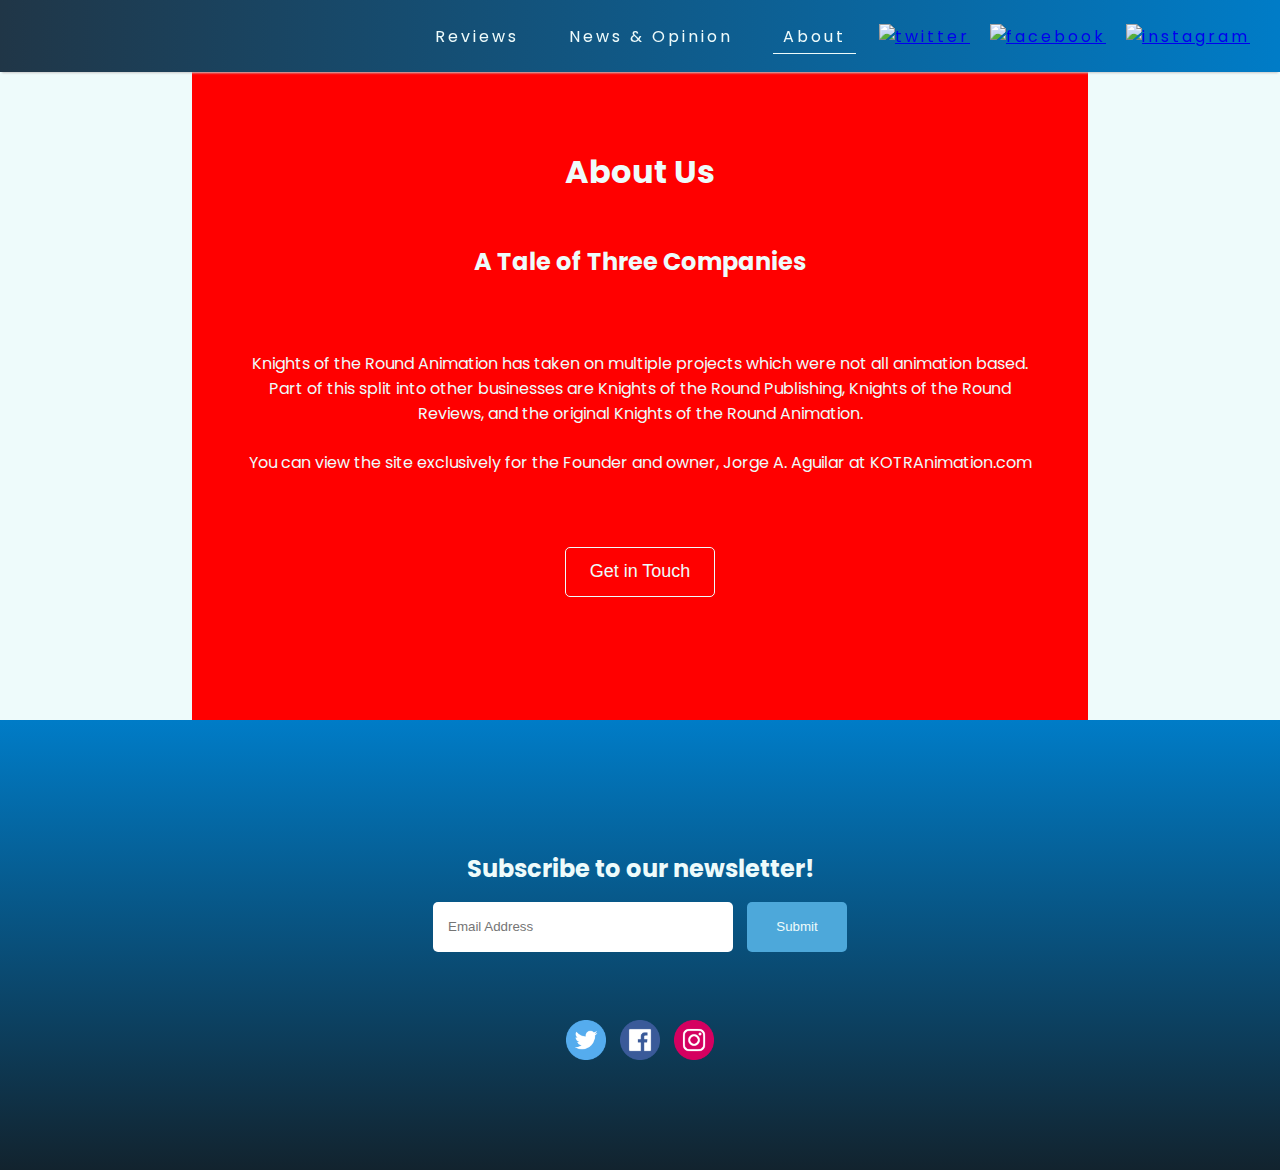
==== about.html @ 1d17beef "created about, opinon, review folder, and review template" ====
<!DOCTYPE html>
<html lang="en">
<head>
    <meta charset="UTF-8">
    <meta name="viewport" content="width=device-width, initial-scale=1.0">
    <link rel="stylesheet" href="styles.css">
    <link rel="stylesheet" href="about.css">
    <title>Reviews</title>
</head>
<body>


    <!--Hamburger-->
    <nav id="navbar">
        <div class="hamburger">
          <div class="line"></div>
          <div class="line"></div>
          <div class="line"></div>
        </div>
        <ul class="nav-links">
            <li><a href="index.html">Reviews</a></li>
            <li><a href="opinion.html">News & Opinion</a></li>
            <li><a class="current" href="about.html">About</a></li>
        </ul>
        <div class="social-links">
            <a href="https://twitter.com/SirJAAguilar" target="_blank"><img src="./images/twitter-24.png" alt="twitter"></a>
            <a href="https://www.facebook.com/KOTRAnimation" target="_blank"><img src="./images/facebook-3-24.png" alt="facebook"></a>
            <a href="https://www.instagram.com/cg_aggy/" target="_blank"><img src="./images/instagram-24.png" alt="instagram"></a>
        </div>
      </nav>
    <!--Hamburger end-->

<!--container-->
      <div class="about-container">
        <h1>About Us</h1>
        <h2>A Tale of Three Companies</h2>
        <div>
            <p>Knights of the Round Animation has taken on multiple projects which were not all animation based. Part of this split into other businesses are Knights of the Round Publishing, Knights of the Round Reviews, and the original Knights of the Round Animation.</p>
            <p>You can view the site exclusively for the Founder and owner, Jorge A. Aguilar at KOTRAnimation.com</p>
        </div>
        <button class="button" type="submit" name="submit" id="submit-button">
            <a href="https://kotranimation.com/" target="_blank">Get in Touch</a>
        </button>
    </div>

<!--container-->

<!--foot-->
    <div class="foot-container footer">
        <div class="row subscribe">
            <h2>Subscribe to our newsletter!</h2>
            <input class="form-control col-sm-6" type="email" id="email" placeholder="Email Address" name="email">
            <button class="btn btn-primary col-sm-6" type="submit" name="submit" id="submit-button">Submit</button>
        </div>
        <div class="row social">
            <a href="https://twitter.com/SirJAAguilar" target="_blank"><img src="./images/Twitter.png" alt=""></a>
            <a href="https://www.facebook.com/KOTRAnimation" target="_blank"><img src="./images/Facebook.png" alt=""></a>
            <a href="https://www.instagram.com/cg_aggy/" target="_blank"><img src="./images/Instagram.png" alt=""></a>
        </div>
    </div>
<!--footer end-->


  <script>

    const hamburger = document.querySelector(".hamburger");
    const navLinks = document.querySelector(".nav-links");
    const links = document.querySelectorAll(".nav-links li");

    hamburger.addEventListener("click", () => {
    navLinks.classList.toggle("open");
    links.forEach(link => {
    link.classList.toggle("fade");
});
});
    </script>

<script src="https://cdnjs.cloudflare.com/ajax/libs/gsap/3.5.1/gsap.min.js" integrity="sha512-IQLehpLoVS4fNzl7IfH8Iowfm5+RiMGtHykgZJl9AWMgqx0AmJ6cRWcB+GaGVtIsnC4voMfm8f2vwtY+6oPjpQ==" crossorigin="anonymous"></script>

    <script>
        const tl = gsap.timeline({ defaults: {ease: "power1.out"}});
        tl.to(".text", {y: "0%", duration: 1, stagger: 0.25});
        tl.to(".slider", {y: "-100%", duration: 1.5, delay: 0.5});
        tl.to(".intro", {y: "-100%", duration: 1}, "-=1");
        tl.fromTo(".test img" , {opacity:0}, {opacity:1, duration:1});



    </script>
---- styles.css ----
@import url('https://fonts.googleapis.com/css2?family=Poppins&display=swap');

body {
    margin: 0;
    padding: 0;
    box-sizing: border-box;
    background-color: #eefbfb;
    font-family: 'Poppins', sans-serif;

    color: #12232e;
}

/*Hamburger*/
#navbar {
  height:8vh;
  width: 100%;
  margin:0;
  top:0;
  position: fixed;
  letter-spacing: 3px;
  box-shadow: 0 3px 2px -2px rgb(199, 198, 198);
  background-color: #f7f7f7; /* For browsers that do not support gradients */
  background-image: linear-gradient(to right, #203647 ,#007cc7);

}

.nav-links {
  display: flex;
  list-style: none;
  height: 100%;
  justify-content: center;
  align-items: center;


}

.nav-links li {
  margin:0px 15px
}

.nav-links li a {
  color: #eefbfb;
  text-decoration: none;
  font-size: 16px;
  padding:0px 10px 5px 10px;
  border-bottom: 3px solid transparent;


}

.nav-links li a:hover {
  color: rgb(173, 173, 173);
  transition: 1s;

}



@media screen and (max-width: 768px) {
  .line {
    width: 30px;
    height: 3px;
    background:  #eefbfb;
    margin: 5px;
  }
  nav {
    position: fixed;
  }

  .hamburger {
    position: absolute;
    cursor: pointer;
    left: 5%;
    top: 50%;
    transform: translate(-5%, -50%);
    z-index: 2;
  }

  .nav-links {
    position: fixed;
    align-items: center;
    background:  #203647;
    height: 100vh;
    width: 100%;
    flex-direction: column;
    transition: all 1s ease-out;
    pointer-events: none;
    clip-path: circle(100px at 5% -15%);
    -webkit-clip-path: circle(100px at 5% -15%);
  }
  .nav-links.open {
    clip-path: circle(2000px at 90% -10%);
    -webkit-clip-path: circle(2000px at 90% 10%);
    pointer-events: all;
  }
  .landing {
    flex-direction: column;
  }
  .nav-links li {
    opacity: 0;
    margin: 2rem 0rem;
  }
  .nav-links li a {

    font-size: 25px;
  }
  .nav-links li:nth-child(1) {
    transition: all 0.5s ease 0.2s;
  }
  .nav-links li:nth-child(2) {
    transition: all 0.5s ease 0.4s;
  }
  .nav-links li:nth-child(3) {
    transition: all 0.5s ease 0.6s;
  }
  li.fade {
    opacity: 1;
  }
}

.nav-links .current {
  border-bottom: solid #eefbfb 1px;
  transition: 1s;
}


.social-links {
  height: 8vh;
  top: 0px;
  right: 20px;
  display:flex;
  justify-content:center;
  align-items: center;
  position: fixed;

}

.social-links img {
  margin: 0px 10px;
  width: 50%;
  height:auto;
  object-fit: cover;
}


/*Hamburger*/

  *,
*::after,
*::before {
  margin: 0;
  padding: 0;
  box-sizing: inherit;
}

  .previews-container {
    background:;
    width: 80%;
    margin:10vh auto;
  }

  .tiles {
    display: grid;
  grid-template-columns: repeat(9, 1fr);
  grid-template-rows: repeat(6, 9vw);
  grid-gap: 1rem;


  }

  @media screen and (max-width: 1850px) {
    .previews-container {
      background:;
      width: 100%;
      margin:10vh auto;
    }

    .read-time {
      display:none;
    }
  }

  @media screen and (max-width: 1850px) {
    .previews-container {
      background:;
      width: 100%;
      margin:10vh auto;
    }

    .read-time {
      display:none;
    }
  }

  @media screen and (max-width: 1750px) {
    .tiles {
      display: flex;
      justify-content: center;
      flex-wrap: wrap;
      grid-gap: 1rem;

    }

    .tiles div {
      flex: 0 45%;
    }

    .text-preview {
      display: none;
    }
  }

  @media screen and (max-width: 668px) {
    .tiles {
      display: block;

    }

    .previews-container {
      margin:8vh auto 0px auto;
    }


    .text-preview {
      display: none;
    }
  }


  .tile {
    width: 100%;
    height: 100%;
    object-fit: cover;
    display:block;
    transition: all 0.3s ease-out;
    cursor: pointer;
    padding:15px;
    background-color: #eefbfb;
    overflow: ;
    box-shadow: 0 2px 20px rgba(218, 214, 214, 0.911), 0 1px 1px rgb(170, 170, 170);

  }

  .tile a {
    text-decoration: none;
    color: black;

  }


  .tile img {
    object-fit: cover;
    height: 60%;
    width: 100%;
    border-radius:5px;


  }

  .tile-1 img {
    object-fit: cover;
    height: 80%;
    width: 100%;
    border-radius:5px;
  }


  .tile-1{
    grid-column-start: 1;
    grid-column-end: 6;
    grid-row-start: 1;
    grid-row-end: 5;
  }

  .tile-2 {
    grid-column-start: 6;
    grid-column-end:8;
    grid-row-start: 1;
    grid-row-end: 3;
  }

  .tile-3 {
    grid-column-start: 8;
    grid-column-end: 10;
    grid-row-start: 1;
    grid-row-end: 3;
  }

  .tile-4 {
    grid-column-start: 6;
    grid-column-end: 8;
    grid-row-start: 3;
    grid-row-end: 5;
  }
  .tile-5 {
    grid-column-start: 8;
    grid-column-end: 10;
    grid-row-start: 3;
    grid-row-end: 5;
  }
  .tile-6 {
    grid-column-start: 1;
    grid-column-end: 4;
    grid-row-start: 5;
    grid-row-end: 7;
  }
  .tile-7 {
    grid-column-start: 4;
    grid-column-end:7;
    grid-row-start: 5;
    grid-row-end: 7;
  }
  .tile-8 {
    grid-column-start: 7;
    grid-column-end: 10;
    grid-row-start: 5;
    grid-row-end: 7;
  }



  . {
    height: 100%;
    width: 100%;
    border-radius: 5px;
    background-size: cover;

  }

  .tile h3 {
    font-size: ;
  }

  .text-preview {
    font-family: 'Times New Roman', Times, serif;
  }

  .read-time {
    text-align: right;
    margin-top:5px;
    width: 100%;
    margin-left: auto;
    color: rgb(172, 172, 172);
    font-size: 15px;
  }

  .genre {
    font-weight: 900;
    color: #007cc7;
    font-family: 'Poppins', sans-serif;
  }



  /* footer */
  .foot-container {
    bottom: 0px;
    background: #;
    height: 50vh;
    background-image: linear-gradient(#007cc7, #12232e);
  }

  .footer {
    display:flex;
    justify-content: center;
    align-self: center;
    flex-direction: column;
  }

  .footer div {
    margin-bottom: ;
    color: #eefbfb;
  }

  .subscribe {
    text-align: center;
    margin: 10px 0px 10px 0px;
    background: #;

  }

  .subscribe h2 {
    margin-bottom: 1rem;
  }

  .subscribe input {

    outline: none;
    -webkit-appearance: none;
    border:none;
    height: 50px;
    width: 300px;
    padding:15px;
    margin: 0px 5px;
    border-radius: 5px;
  }

  @media screen and (max-width: 425px) {
    .subscribe input {
      margin-bottom:1rem;
    }
  }
  .subscribe button {
    color: #eefbfb;
    background:#4da8da;
    border:none;
    border-radius: 5px;
    padding:px;
    width: 100px;
    height: 50px;
    margin: 0px 5px;
  }



  .social  {
    margin-top:3rem;
    text-align: center;
    height: 40px;

  }

  .social img {
    width: auto;
    height: 100%;
    object-fit: cover;
    margin: 10px 5px;
  }


  .container {
    width: 100%;
    background: #f7f7f7 ;
  }
---- about.css ----
.about-container {
    margin-top: 8vh;
    background:red;
    height: 80vh;
    text-align: center;
    display: flex;
    flex-direction: column;
    align-items: center;
    justify-content: center;
    margin:0 30%;
    color: #eefbfb;
    height: 80vh;
}

@media screen and (max-width:1500px) {
    .about-container {
        margin: 0 15%;
    }
}

@media screen and (max-width:1024px) {
    .about-container {
        margin: 0 5%;
        height: ;
    }
}

.about-container > * {
    margin:1.5rem;
}

.about-container p {
    margin: 1.5rem;
}
@media screen and (max-width:678px) {
    .about-container {
        margin: 10vh 0px 5vh 0px;
        height: 100%;
    }

}

.about-container > * {
    margin:1.5rem;
}

.about-container p {
    margin: 1.5rem;
}

.button {
    color: #eefbfb;
    background:4da8da;
    background:transparent;
    border: 1px solid  #eefbfb;;
    border-radius: 5px;
    font-size: 18px;
    padding:px;
    width: 150px;
    height: 50px;
    margin: 0px 5px;
    margin-top: 1.5rem;
    transition: 0.5s;
}

.button:hover {
    transform: scale(1.05);
}

.button a {
    text-decoration: none;
    color: #eefbfb;
}
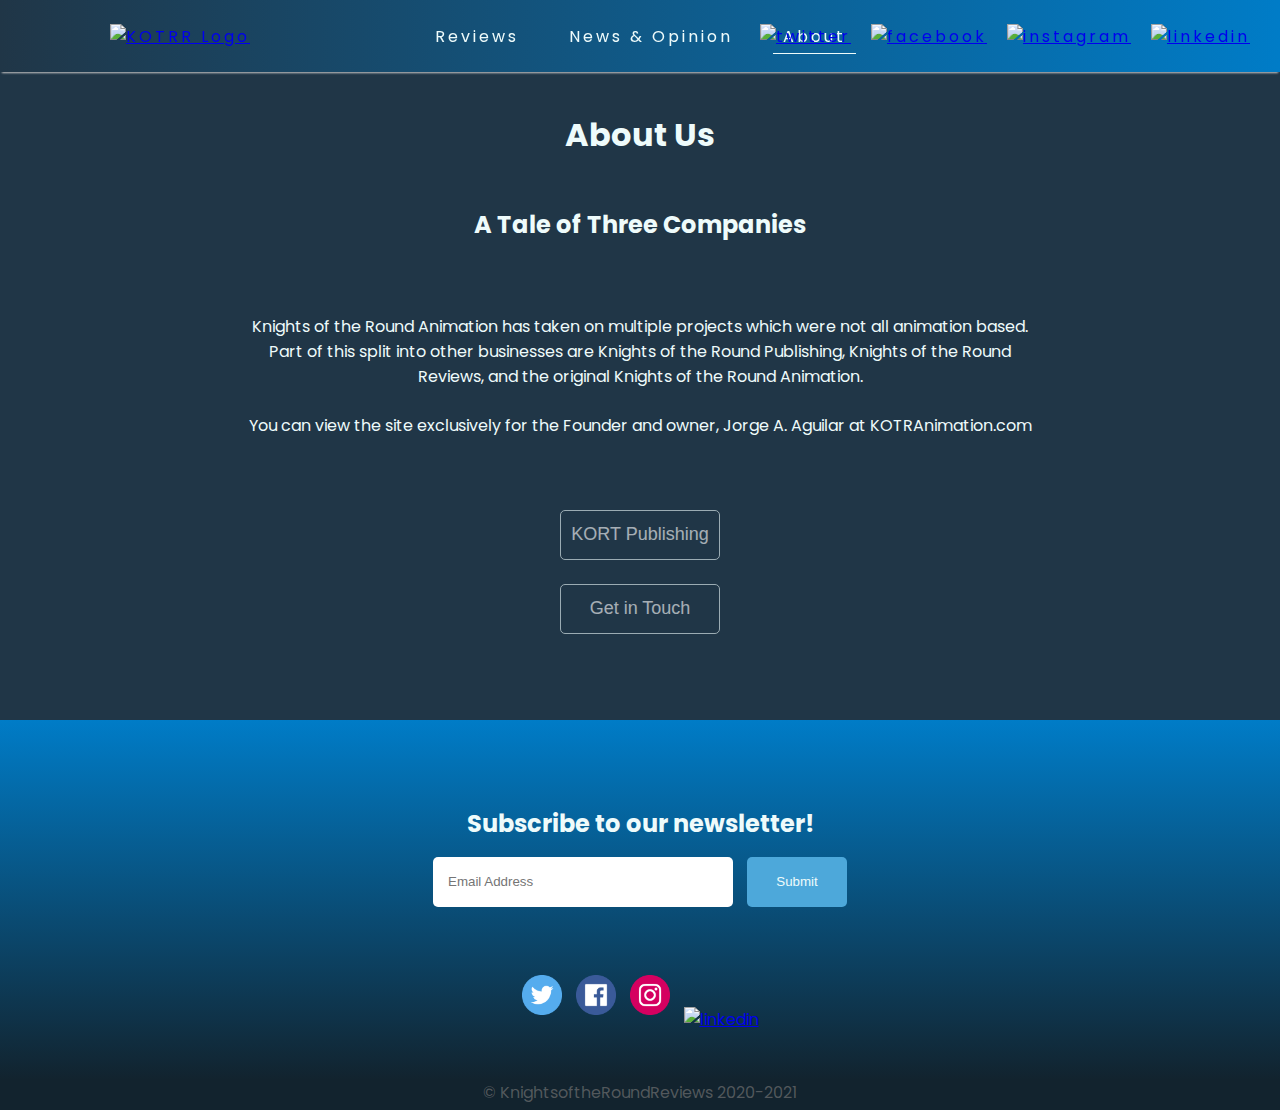
==== commit 9715aedc: "added social links to main pages" ====
--- a/about.html
+++ b/about.html
@@ -26,6 +26,10 @@
             <a href="https://twitter.com/SirJAAguilar" target="_blank"><img src="./images/twitter-24.png" alt="twitter"></a>
             <a href="https://www.facebook.com/KOTRAnimation" target="_blank"><img src="./images/facebook-3-24.png" alt="facebook"></a>
             <a href="https://www.instagram.com/cg_aggy/" target="_blank"><img src="./images/instagram-24.png" alt="instagram"></a>
+            <a href="https://www.linkedin.com/in/jorge-aguilar-844398a5/" target="_blank"><img src="./images/linkedin-3-24.png" alt="linkedin"></a>
+        </div>
+        <div class="logo">
+            <a href="index.html"><img src="./images/logo-small.jpg" alt="KOTRR Logo"></a>
         </div>
       </nav>
     <!--Hamburger end-->
@@ -38,6 +42,9 @@
             <p>Knights of the Round Animation has taken on multiple projects which were not all animation based. Part of this split into other businesses are Knights of the Round Publishing, Knights of the Round Reviews, and the original Knights of the Round Animation.</p>
             <p>You can view the site exclusively for the Founder and owner, Jorge A. Aguilar at KOTRAnimation.com</p>
         </div>
+        <button class="button" type="submit" name="submit" id="submit-button">
+            <a href="https://kotrpublishing.com/" target="_blank">KORT Publishing</a>
+        </button>
         <button class="button" type="submit" name="submit" id="submit-button">
             <a href="https://kotranimation.com/" target="_blank">Get in Touch</a>
         </button>
@@ -56,9 +63,20 @@
             <a href="https://twitter.com/SirJAAguilar" target="_blank"><img src="./images/Twitter.png" alt=""></a>
             <a href="https://www.facebook.com/KOTRAnimation" target="_blank"><img src="./images/Facebook.png" alt=""></a>
             <a href="https://www.instagram.com/cg_aggy/" target="_blank"><img src="./images/Instagram.png" alt=""></a>
+            <a href="https://www.linkedin.com/in/jorge-aguilar-844398a5/" target="_blank"><img src="./images/Linkedin.png" alt="linkedin"></a>
+
         </div>
     </div>
 <!--footer end-->
+
+<div class="copyright-info">
+    <p>
+        <span>&#169;</span>
+        KnightsoftheRoundReviews 2020-2021
+    </p>
+</div>
+
+<!--copyright-->
 
 
   <script>
--- a/styles.css
+++ b/styles.css
@@ -12,6 +12,7 @@
 
 /*Hamburger*/
 #navbar {
+  z-index: 1;
   height:8vh;
   width: 100%;
   margin:0;
@@ -50,7 +51,7 @@
 
 .nav-links li a:hover {
   color: rgb(173, 173, 173);
-  transition: 1s;
+  transition: .25s;
 
 }
 
@@ -120,7 +121,7 @@
 
 .nav-links .current {
   border-bottom: solid #eefbfb 1px;
-  transition: 1s;
+  transition: .25s;
 }
 
 
@@ -142,6 +143,28 @@
   object-fit: cover;
 }
 
+.social-links img:hover {
+  opacity: .7;
+  transition: .25s
+}
+
+.logo {
+  height: 8vh;
+  top: 0px;
+  left: 100px;
+  display:flex;
+  justify-content:center;
+  align-items: center;
+  position: fixed;
+}
+
+.logo img {
+  margin: 0px 10px;
+  width: 50%;
+  height:auto;
+  object-fit: cover;
+}
+
 
 /*Hamburger*/
 
@@ -154,9 +177,8 @@
 }
 
   .previews-container {
-    background:;
     width: 80%;
-    margin:10vh auto;
+    margin:10vh auto 02vh auto;
   }
 
   .tiles {
@@ -167,65 +189,6 @@
 
 
   }
-
-  @media screen and (max-width: 1850px) {
-    .previews-container {
-      background:;
-      width: 100%;
-      margin:10vh auto;
-    }
-
-    .read-time {
-      display:none;
-    }
-  }
-
-  @media screen and (max-width: 1850px) {
-    .previews-container {
-      background:;
-      width: 100%;
-      margin:10vh auto;
-    }
-
-    .read-time {
-      display:none;
-    }
-  }
-
-  @media screen and (max-width: 1750px) {
-    .tiles {
-      display: flex;
-      justify-content: center;
-      flex-wrap: wrap;
-      grid-gap: 1rem;
-
-    }
-
-    .tiles div {
-      flex: 0 45%;
-    }
-
-    .text-preview {
-      display: none;
-    }
-  }
-
-  @media screen and (max-width: 668px) {
-    .tiles {
-      display: block;
-
-    }
-
-    .previews-container {
-      margin:8vh auto 0px auto;
-    }
-
-
-    .text-preview {
-      display: none;
-    }
-  }
-
 
   .tile {
     width: 100%;
@@ -236,7 +199,6 @@
     cursor: pointer;
     padding:15px;
     background-color: #eefbfb;
-    overflow: ;
     box-shadow: 0 2px 20px rgba(218, 214, 214, 0.911), 0 1px 1px rgb(170, 170, 170);
 
   }
@@ -255,6 +217,16 @@
     border-radius:5px;
 
 
+  }
+
+  .tile h3:hover {
+    opacity: .7;
+    transition: 0.25s;
+  }
+
+  .text-hover-opacity:hover {
+    opacity: .7;
+    transition: 0.25s;
   }
 
   .tile-1 img {
@@ -317,23 +289,10 @@
     grid-row-end: 7;
   }
 
-
-
-  . {
-    height: 100%;
-    width: 100%;
-    border-radius: 5px;
-    background-size: cover;
-
-  }
-
-  .tile h3 {
-    font-size: ;
-  }
-
   .text-preview {
     font-family: 'Times New Roman', Times, serif;
   }
+
 
   .read-time {
     text-align: right;
@@ -351,31 +310,104 @@
   }
 
 
+  @media screen and (max-width: 1850px) {
+    .previews-container {
+      width: 100%;
+      margin:10vh auto;
+    }
+
+    .read-time {
+      display:none;
+    }
+  }
+
+  @media screen and (max-width: 1850px) {
+    .previews-container {
+      width: 100%;
+      margin:10vh auto;
+    }
+
+    .read-time {
+      display:none;
+    }
+  }
+
+  @media screen and (max-width: 1750px) {
+    .tiles {
+      display: flex;
+      justify-content: center;
+      flex-wrap: wrap;
+      grid-gap: 1rem;
+
+    }
+
+    .tiles div {
+      flex: 0 45%;
+    }
+
+    .text-preview {
+      display: none;
+    }
+    .previews-container {
+      margin:10vh auto 2vh auto;
+    }
+
+    .tile img {
+      height: 20vh;
+    }
+
+  }
+
+  @media screen and (max-width: 668px) {
+    .tiles {
+      display: block;
+
+    }
+
+    .previews-container {
+      margin:10vh auto 2vh auto;
+    }
+
+
+    .text-preview {
+      display: none;
+    }
+
+    .tile img {
+      height: 35vh;
+    }
+  }
+
+
 
   /* footer */
   .foot-container {
     bottom: 0px;
-    background: #;
-    height: 50vh;
+    height: 40vh;
     background-image: linear-gradient(#007cc7, #12232e);
   }
 
   .footer {
+    width: 100%;
     display:flex;
     justify-content: center;
     align-self: center;
     flex-direction: column;
   }
 
+  @media screen and (max-width: 468px) {
+    .foot-container {
+      height: 60vh;
+    }
+  }
+
   .footer div {
-    margin-bottom: ;
     color: #eefbfb;
   }
 
   .subscribe {
     text-align: center;
     margin: 10px 0px 10px 0px;
-    background: #;
 
   }
 
@@ -427,8 +459,22 @@
     margin: 10px 5px;
   }
 
+  .social img:hover {
+    opacity: .7;
+    transition: .25s;
+  }
 
   .container {
     width: 100%;
     background: #f7f7f7 ;
   }
+
+  .copyright-info {
+    padding:0px 0px 5px 0px;
+    bottom: 0px;
+    margin-bottom: 0px;
+    display: flex;
+    justify-content: center;
+    background:#12232e;
+    color: rgba(117, 117, 117, 0.664);
+  }
--- a/about.css
+++ b/about.css
@@ -1,6 +1,9 @@
+body {
+    background:#203647;
+}
+
 .about-container {
     margin-top: 8vh;
-    background:red;
     height: 80vh;
     text-align: center;
     display: flex;
@@ -21,7 +24,7 @@
 @media screen and (max-width:1024px) {
     .about-container {
         margin: 0 5%;
-        height: ;
+        padding: 1rem 0rem;
     }
 }
 
@@ -56,18 +59,20 @@
     border-radius: 5px;
     font-size: 18px;
     padding:px;
-    width: 150px;
+    width: 160px;
     height: 50px;
     margin: 0px 5px;
     margin-top: 1.5rem;
     transition: 0.5s;
+    opacity: .6;
+    cursor: pointer;
 }
 
 .button:hover {
-    transform: scale(1.05);
+    opacity: 1;
 }
 
 .button a {
     text-decoration: none;
-    color: #eefbfb;
+    color: white;
 }
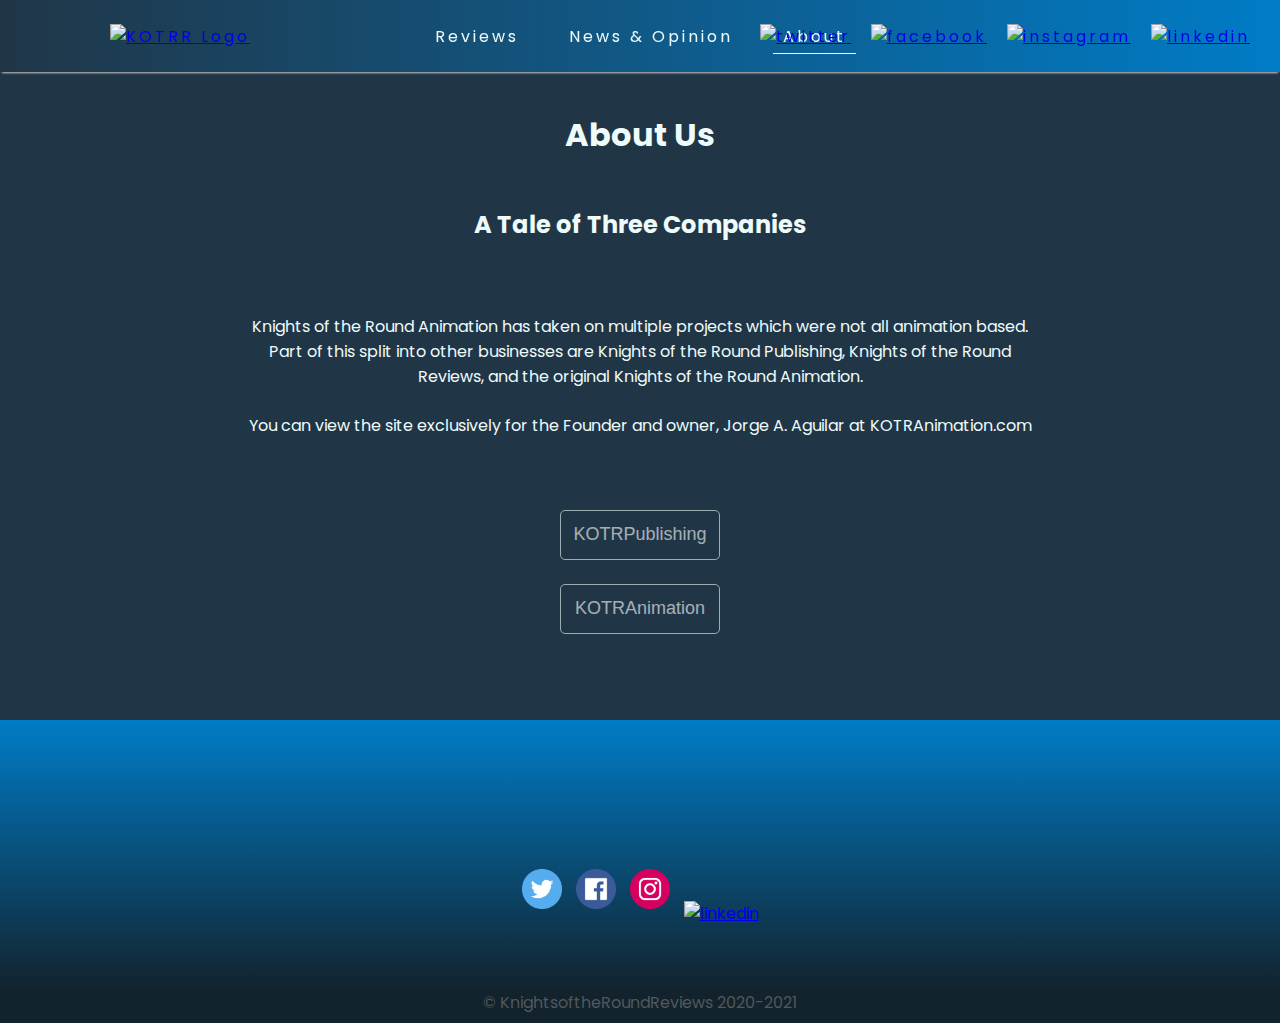
==== commit 51c64e8a: "updated about buttons, authors, removed welcome end section" ====
--- a/about.html
+++ b/about.html
@@ -5,7 +5,8 @@
     <meta name="viewport" content="width=device-width, initial-scale=1.0">
     <link rel="stylesheet" href="styles.css">
     <link rel="stylesheet" href="about.css">
-    <title>Reviews</title>
+    <link rel="shortcut icon" href="images/fav.ico">
+    <title>About</title>
 </head>
 <body>
 
@@ -43,10 +44,10 @@
             <p>You can view the site exclusively for the Founder and owner, Jorge A. Aguilar at KOTRAnimation.com</p>
         </div>
         <button class="button" type="submit" name="submit" id="submit-button">
-            <a href="https://kotrpublishing.com/" target="_blank">KORT Publishing</a>
+            <a href="https://kotrpublishing.com/" target="_blank">KOTRPublishing</a>
         </button>
         <button class="button" type="submit" name="submit" id="submit-button">
-            <a href="https://kotranimation.com/" target="_blank">Get in Touch</a>
+            <a href="https://kotranimation.com/" target="_blank">KOTRAnimation</a>
         </button>
     </div>
 
--- a/styles.css
+++ b/styles.css
@@ -6,11 +6,11 @@
     box-sizing: border-box;
     background-color: #eefbfb;
     font-family: 'Poppins', sans-serif;
-
     color: #12232e;
 }
 
 /*Hamburger*/
+
 #navbar {
   z-index: 1;
   height:8vh;
@@ -57,7 +57,7 @@
 
 
 
-@media screen and (max-width: 768px) {
+@media screen and (max-width: 868px) {
   .line {
     width: 30px;
     height: 3px;
@@ -158,15 +158,67 @@
   position: fixed;
 }
 
-.logo img {
+.logo a img {
   margin: 0px 10px;
-  width: 50%;
+  width: 50px;
   height:auto;
   object-fit: cover;
 }
 
+@media screen and (max-width: 924px) {
+  .logo {
+    display:none;
+  }
+}
 
 /*Hamburger*/
+
+/* welcome container*/
+#welcome-header {
+  text-align: center;
+}
+
+@media screen and (max-width:1024px) {
+  #welcome-header {
+    width: 100%;
+    font-size:1.5rem;
+  }
+}
+
+.welcome-container {
+  margin-top: 10vh;
+  display:flex;
+  flex-direction: column;
+  align-items: center;
+  text-align: center;
+
+}
+
+.welcome-container a {
+ color: #007cc7;
+ text-decoration: none;
+ transition: .25s;
+}
+
+.welcome-container a:hover {
+  opacity: .7;
+}
+
+.welcome-container * {
+  margin-top:1vh;
+  width: 35vw;
+  line-height: 1.5;
+
+}
+
+@media screen and (max-width:1024px) {
+ .welcome-container p {
+  width: 90%;
+ }
+}
+
+/* welcome container*/
+
 
   *,
 *::after,
@@ -178,7 +230,7 @@
 
   .previews-container {
     width: 80%;
-    margin:10vh auto 02vh auto;
+    margin:3vh auto 02vh auto;
   }
 
   .tiles {
@@ -313,7 +365,7 @@
   @media screen and (max-width: 1850px) {
     .previews-container {
       width: 100%;
-      margin:10vh auto;
+      margin:2vh auto;
     }
 
     .read-time {
@@ -324,7 +376,7 @@
   @media screen and (max-width: 1850px) {
     .previews-container {
       width: 100%;
-      margin:10vh auto;
+      margin:2vh auto;
     }
 
     .read-time {
@@ -349,11 +401,11 @@
       display: none;
     }
     .previews-container {
-      margin:10vh auto 2vh auto;
+      margin:2vh auto 2vh auto;
     }
 
     .tile img {
-      height: 20vh;
+      height: 30vh;
     }
 
   }
@@ -365,7 +417,7 @@
     }
 
     .previews-container {
-      margin:10vh auto 2vh auto;
+      margin:2vh auto 2vh auto;
     }
 
 
@@ -383,7 +435,7 @@
   /* footer */
   .foot-container {
     bottom: 0px;
-    height: 40vh;
+    height: 30vh;
     background-image: linear-gradient(#007cc7, #12232e);
   }
 
@@ -395,9 +447,15 @@
     flex-direction: column;
   }
 
+  @media screen and (max-width: 1124px) {
+    .foot-container {
+      height: 20vh;
+    }
+  }
+
   @media screen and (max-width: 468px) {
     .foot-container {
-      height: 60vh;
+      height: 40vh;
     }
   }
 
@@ -408,6 +466,7 @@
   .subscribe {
     text-align: center;
     margin: 10px 0px 10px 0px;
+    display:none
 
   }
 
@@ -470,8 +529,9 @@
   }
 
   .copyright-info {
-    padding:0px 0px 5px 0px;
+    padding:0px 0px 8px 0px;
     bottom: 0px;
+    width: 100%;
     margin-bottom: 0px;
     display: flex;
     justify-content: center;
